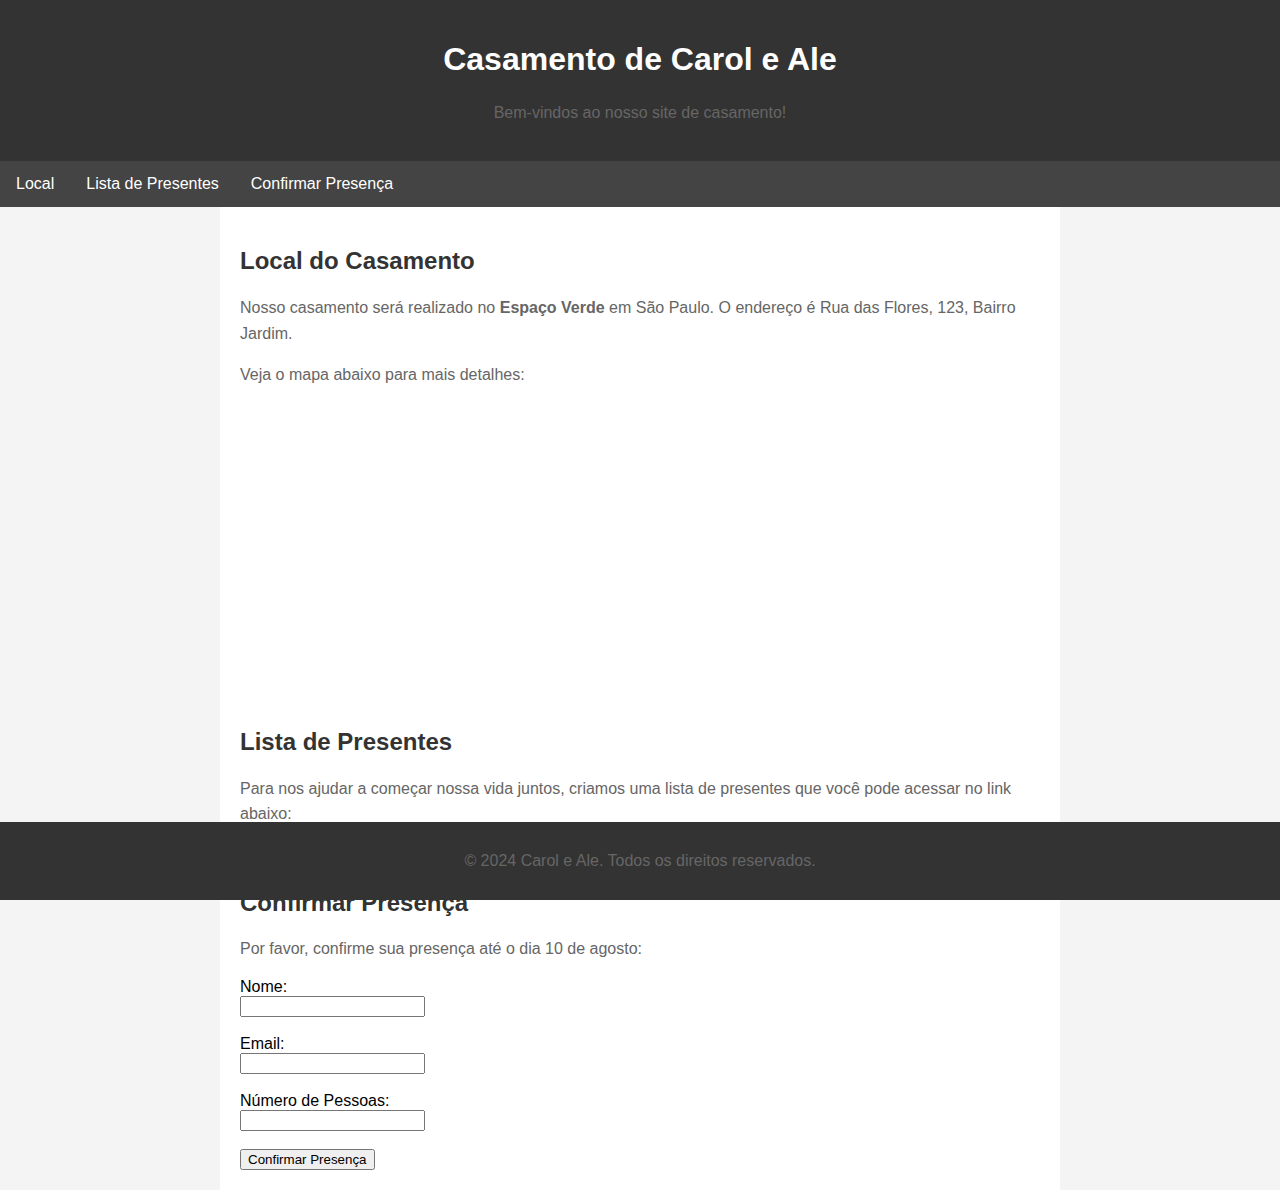
==== index.html @ 91be22ce "index" ====
<!DOCTYPE html>
<html lang="pt-BR">
<head>
    <meta charset="UTF-8">
    <meta name="viewport" content="width=device-width, initial-scale=1.0">
    <title>Casamento de Carol e Ale</title>
    <style>
        body {
            font-family: Arial, sans-serif;
            background-color: #f4f4f4;
            margin: 0;
            padding: 0;
        }
        header {
            background-color: #333;
            color: #fff;
            padding: 20px 0;
            text-align: center;
        }
        nav {
            background-color: #444;
            overflow: hidden;
        }
        nav a {
            float: left;
            display: block;
            color: #fff;
            text-align: center;
            padding: 14px 16px;
            text-decoration: none;
        }
        nav a:hover {
            background-color: #555;
        }
        .container {
            padding: 20px;
            max-width: 800px;
            margin: auto;
            background-color: #fff;
        }
        h2 {
            color: #333;
        }
        p {
            line-height: 1.6;
            color: #666;
        }
        .footer {
            background-color: #333;
            color: #fff;
            text-align: center;
            padding: 10px 0;
            position: fixed;
            bottom: 0;
            width: 100%;
        }
    </style>
</head>
<body>
    <header>
        <h1>Casamento de Carol e Ale</h1>
        <p>Bem-vindos ao nosso site de casamento!</p>
    </header>
    <nav>
        <a href="#local">Local</a>
        <a href="#lista-presentes">Lista de Presentes</a>
        <a href="#confirmar-presenca">Confirmar Presença</a>
    </nav>
    <div class="container">
        <section id="local">
            <h2>Local do Casamento</h2>
            <p>Nosso casamento será realizado no <strong>Espaço Verde</strong> em São Paulo. O endereço é Rua das Flores, 123, Bairro Jardim.</p>
            <p>Veja o mapa abaixo para mais detalhes:</p>
            <iframe src="https://www.google.com/maps/embed?pb=!1m18!1m12!1m3!1d3656.2138162584635!2d-46.65345868499118!3d-23.588334484673468!2m3!1f0!2f0!3f0!3m2!1i1024!2i768!4f13.1!3m3!1m2!1s0x94ce59c43c6c8b67%3A0x12b9e32c8c8c9d5f!2sAv.%20Paulista%2C%201000%20-%20Bela%20Vista%2C%20S%C3%A3o%20Paulo%20-%20SP%2C%2001310-100!5e0!3m2!1spt-BR!2sbr!4v1622713200754!5m2!1spt-BR!2sbr" width="100%" height="300" style="border:0;" allowfullscreen="" loading="lazy"></iframe>
        </section>

        <section id="lista-presentes">
            <h2>Lista de Presentes</h2>
            <p>Para nos ajudar a começar nossa vida juntos, criamos uma lista de presentes que você pode acessar no link abaixo:</p>
            <p><a href="https://www.example.com/lista-de-presentes" target="_blank">Ver Lista de Presentes</a></p>
        </section>

        <section id="confirmar-presenca">
            <h2>Confirmar Presença</h2>
            <p>Por favor, confirme sua presença até o dia 10 de agosto:</p>
            <form action="https://www.example.com/confirmar-presenca" method="post">
                <label for="nome">Nome:</label><br>
                <input type="text" id="nome" name="nome" required><br><br>
                <label for="email">Email:</label><br>
                <input type="email" id="email" name="email" required><br><br>
                <label for="numero-pessoas">Número de Pessoas:</label><br>
                <input type="number" id="numero-pessoas" name="numero-pessoas" min="1" required><br><br>
                <input type="submit" value="Confirmar Presença">
            </form>
        </section>
    </div>
    <div class="footer">
        <p>&copy; 2024 Carol e Ale. Todos os direitos reservados.</p>
    </div>
</body>
</html>
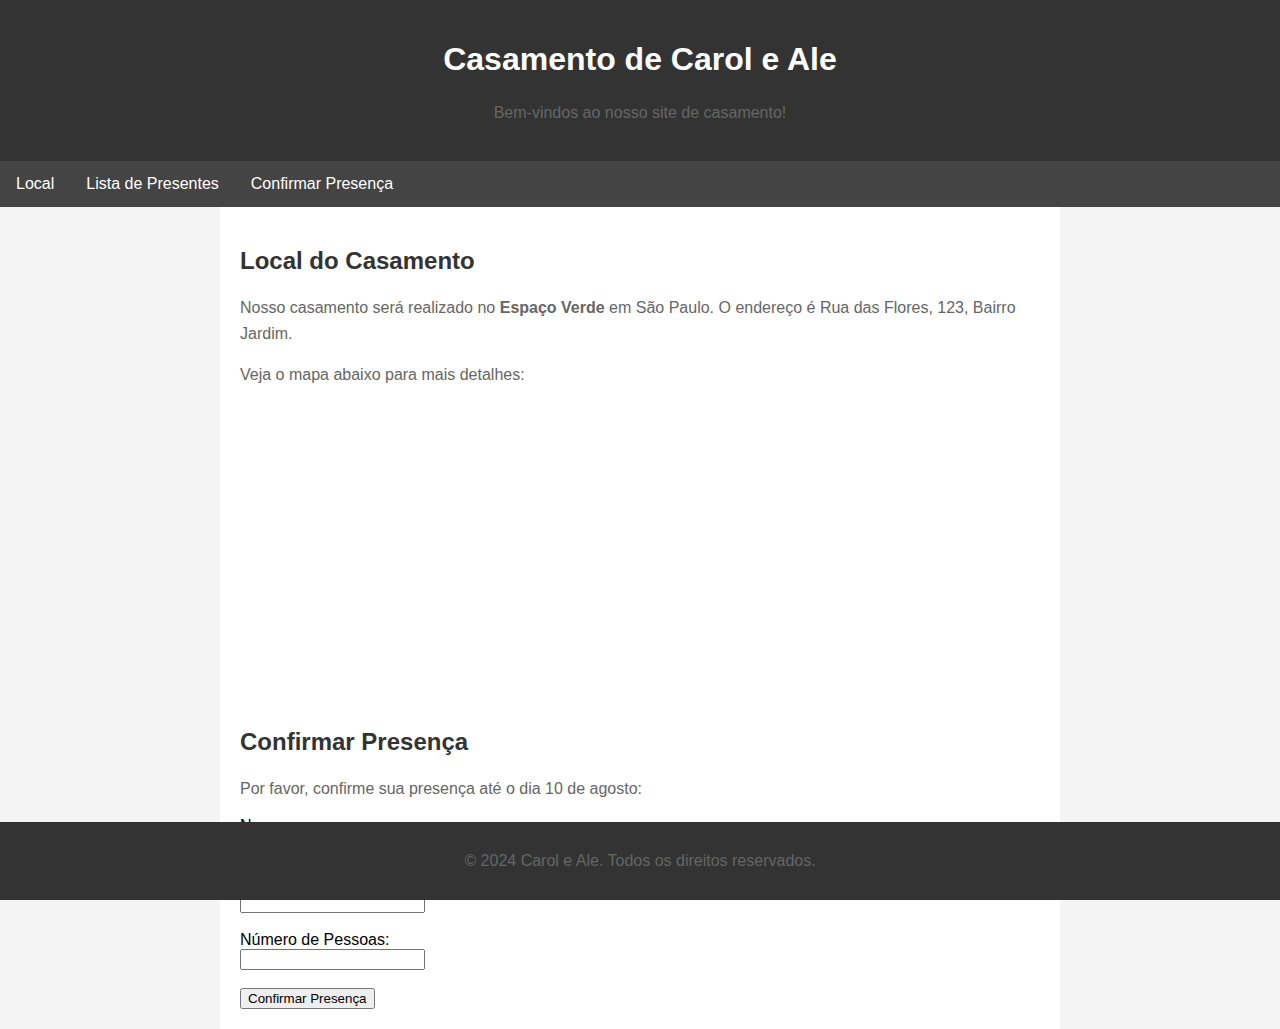
==== commit 4491a0e5: "lista presentes" ====
--- a/index.html
+++ b/index.html
@@ -63,7 +63,7 @@
     </header>
     <nav>
         <a href="#local">Local</a>
-        <a href="#lista-presentes">Lista de Presentes</a>
+        <a href="lista-de-presentes.html">Lista de Presentes</a>
         <a href="#confirmar-presenca">Confirmar Presença</a>
     </nav>
     <div class="container">
@@ -72,12 +72,6 @@
             <p>Nosso casamento será realizado no <strong>Espaço Verde</strong> em São Paulo. O endereço é Rua das Flores, 123, Bairro Jardim.</p>
             <p>Veja o mapa abaixo para mais detalhes:</p>
             <iframe src="https://www.google.com/maps/embed?pb=!1m18!1m12!1m3!1d3656.2138162584635!2d-46.65345868499118!3d-23.588334484673468!2m3!1f0!2f0!3f0!3m2!1i1024!2i768!4f13.1!3m3!1m2!1s0x94ce59c43c6c8b67%3A0x12b9e32c8c8c9d5f!2sAv.%20Paulista%2C%201000%20-%20Bela%20Vista%2C%20S%C3%A3o%20Paulo%20-%20SP%2C%2001310-100!5e0!3m2!1spt-BR!2sbr!4v1622713200754!5m2!1spt-BR!2sbr" width="100%" height="300" style="border:0;" allowfullscreen="" loading="lazy"></iframe>
-        </section>
-
-        <section id="lista-presentes">
-            <h2>Lista de Presentes</h2>
-            <p>Para nos ajudar a começar nossa vida juntos, criamos uma lista de presentes que você pode acessar no link abaixo:</p>
-            <p><a href="https://www.example.com/lista-de-presentes" target="_blank">Ver Lista de Presentes</a></p>
         </section>
 
         <section id="confirmar-presenca">
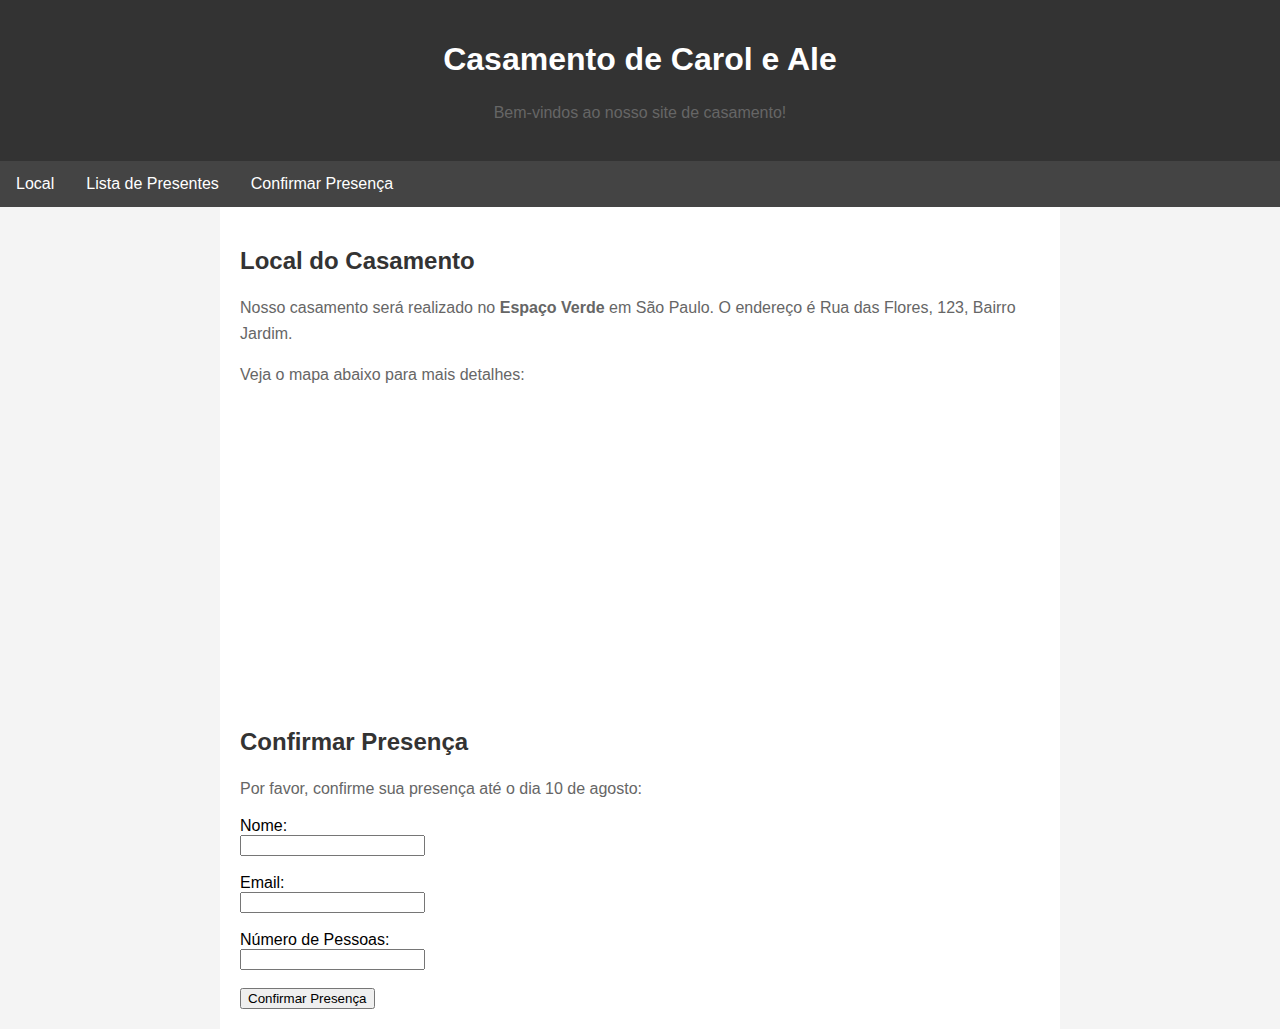
==== commit df7c3a14: "update" ====
--- a/index.html
+++ b/index.html
@@ -51,7 +51,7 @@
             text-align: center;
             padding: 10px 0;
             position: fixed;
-            bottom: 0;
+            /*bottom: 0;*/
             width: 100%;
         }
     </style>
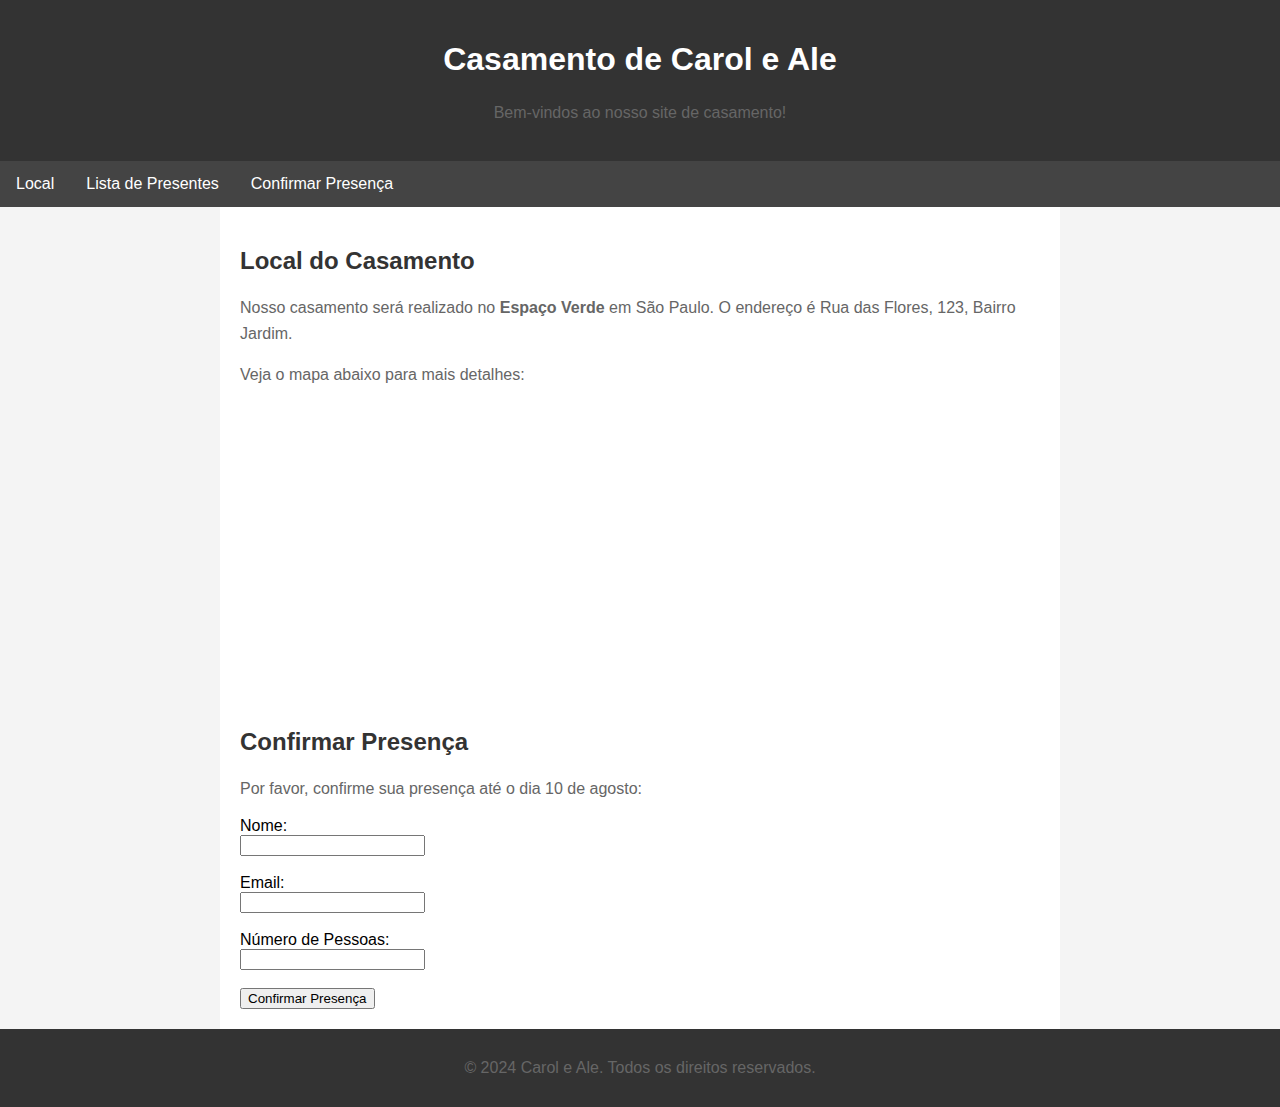
==== commit c4dd2b22: "Update index.html" ====
--- a/index.html
+++ b/index.html
@@ -50,8 +50,6 @@
             color: #fff;
             text-align: center;
             padding: 10px 0;
-            position: fixed;
-            /*bottom: 0;*/
             width: 100%;
         }
     </style>
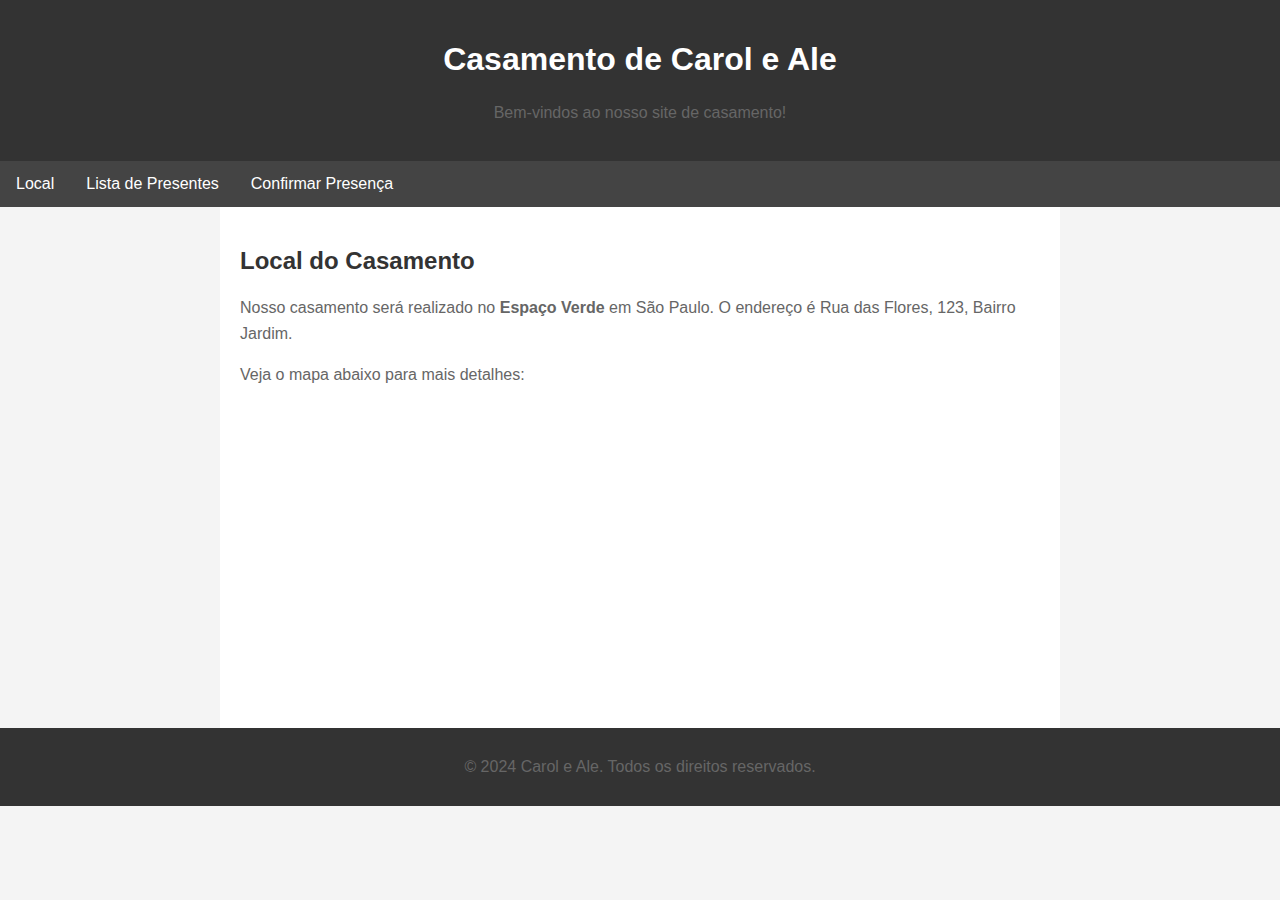
==== commit 205669ca: "UPDATE" ====
--- a/index.html
+++ b/index.html
@@ -4,55 +4,7 @@
     <meta charset="UTF-8">
     <meta name="viewport" content="width=device-width, initial-scale=1.0">
     <title>Casamento de Carol e Ale</title>
-    <style>
-        body {
-            font-family: Arial, sans-serif;
-            background-color: #f4f4f4;
-            margin: 0;
-            padding: 0;
-        }
-        header {
-            background-color: #333;
-            color: #fff;
-            padding: 20px 0;
-            text-align: center;
-        }
-        nav {
-            background-color: #444;
-            overflow: hidden;
-        }
-        nav a {
-            float: left;
-            display: block;
-            color: #fff;
-            text-align: center;
-            padding: 14px 16px;
-            text-decoration: none;
-        }
-        nav a:hover {
-            background-color: #555;
-        }
-        .container {
-            padding: 20px;
-            max-width: 800px;
-            margin: auto;
-            background-color: #fff;
-        }
-        h2 {
-            color: #333;
-        }
-        p {
-            line-height: 1.6;
-            color: #666;
-        }
-        .footer {
-            background-color: #333;
-            color: #fff;
-            text-align: center;
-            padding: 10px 0;
-            width: 100%;
-        }
-    </style>
+    <link rel="stylesheet" href="styles.css">
 </head>
 <body>
     <header>
@@ -62,7 +14,7 @@
     <nav>
         <a href="#local">Local</a>
         <a href="lista-de-presentes.html">Lista de Presentes</a>
-        <a href="#confirmar-presenca">Confirmar Presença</a>
+        <a href="confirmar-presenca.html">Confirmar Presença</a>
     </nav>
     <div class="container">
         <section id="local">
@@ -71,20 +23,6 @@
             <p>Veja o mapa abaixo para mais detalhes:</p>
             <iframe src="https://www.google.com/maps/embed?pb=!1m18!1m12!1m3!1d3656.2138162584635!2d-46.65345868499118!3d-23.588334484673468!2m3!1f0!2f0!3f0!3m2!1i1024!2i768!4f13.1!3m3!1m2!1s0x94ce59c43c6c8b67%3A0x12b9e32c8c8c9d5f!2sAv.%20Paulista%2C%201000%20-%20Bela%20Vista%2C%20S%C3%A3o%20Paulo%20-%20SP%2C%2001310-100!5e0!3m2!1spt-BR!2sbr!4v1622713200754!5m2!1spt-BR!2sbr" width="100%" height="300" style="border:0;" allowfullscreen="" loading="lazy"></iframe>
         </section>
-
-        <section id="confirmar-presenca">
-            <h2>Confirmar Presença</h2>
-            <p>Por favor, confirme sua presença até o dia 10 de agosto:</p>
-            <form action="https://www.example.com/confirmar-presenca" method="post">
-                <label for="nome">Nome:</label><br>
-                <input type="text" id="nome" name="nome" required><br><br>
-                <label for="email">Email:</label><br>
-                <input type="email" id="email" name="email" required><br><br>
-                <label for="numero-pessoas">Número de Pessoas:</label><br>
-                <input type="number" id="numero-pessoas" name="numero-pessoas" min="1" required><br><br>
-                <input type="submit" value="Confirmar Presença">
-            </form>
-        </section>
     </div>
     <div class="footer">
         <p>&copy; 2024 Carol e Ale. Todos os direitos reservados.</p>
--- a/styles.css
+++ b/styles.css
@@ -0,0 +1,69 @@
+/* styles.css */
+
+body {
+    font-family: Arial, sans-serif;
+    background-color: #f4f4f4;
+    margin: 0;
+    padding: 0;
+}
+
+header {
+    background-color: #333;
+    color: #fff;
+    padding: 20px 0;
+    text-align: center;
+}
+
+nav {
+    background-color: #444;
+    overflow: hidden;
+}
+
+nav a {
+    float: left;
+    display: block;
+    color: #fff;
+    text-align: center;
+    padding: 14px 16px;
+    text-decoration: none;
+}
+
+nav a:hover {
+    background-color: #555;
+}
+
+.container {
+    padding: 20px;
+    max-width: 800px;
+    margin: auto;
+    background-color: #fff;
+}
+
+h2 {
+    color: #333;
+}
+
+p {
+    line-height: 1.6;
+    color: #666;
+}
+
+.presentes {
+    list-style: none;
+    padding: 0;
+}
+
+.presente {
+    background-color: #eaeaea;
+    margin: 10px 0;
+    padding: 15px;
+    border-radius: 5px;
+}
+
+.footer {
+    background-color: #333;
+    color: #fff;
+    text-align: center;
+    padding: 10px 0;
+    width: 100%;
+}
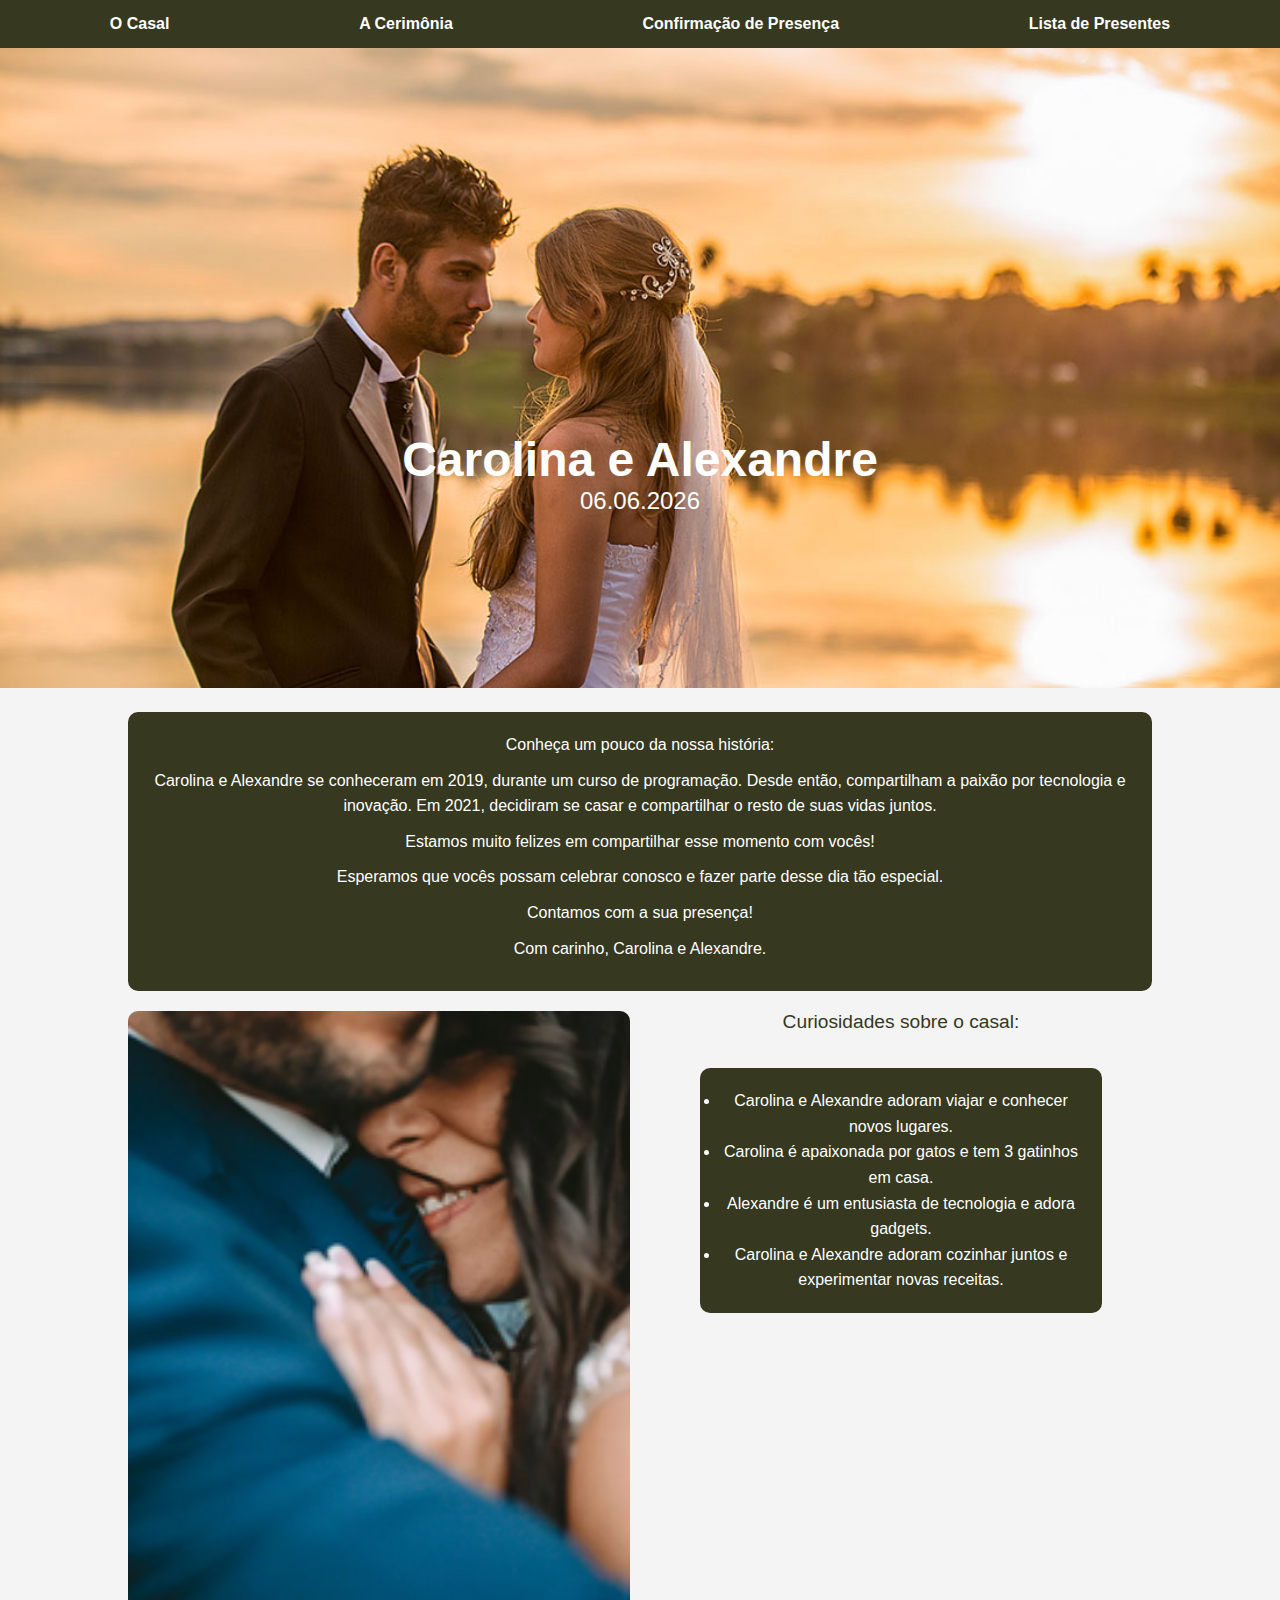
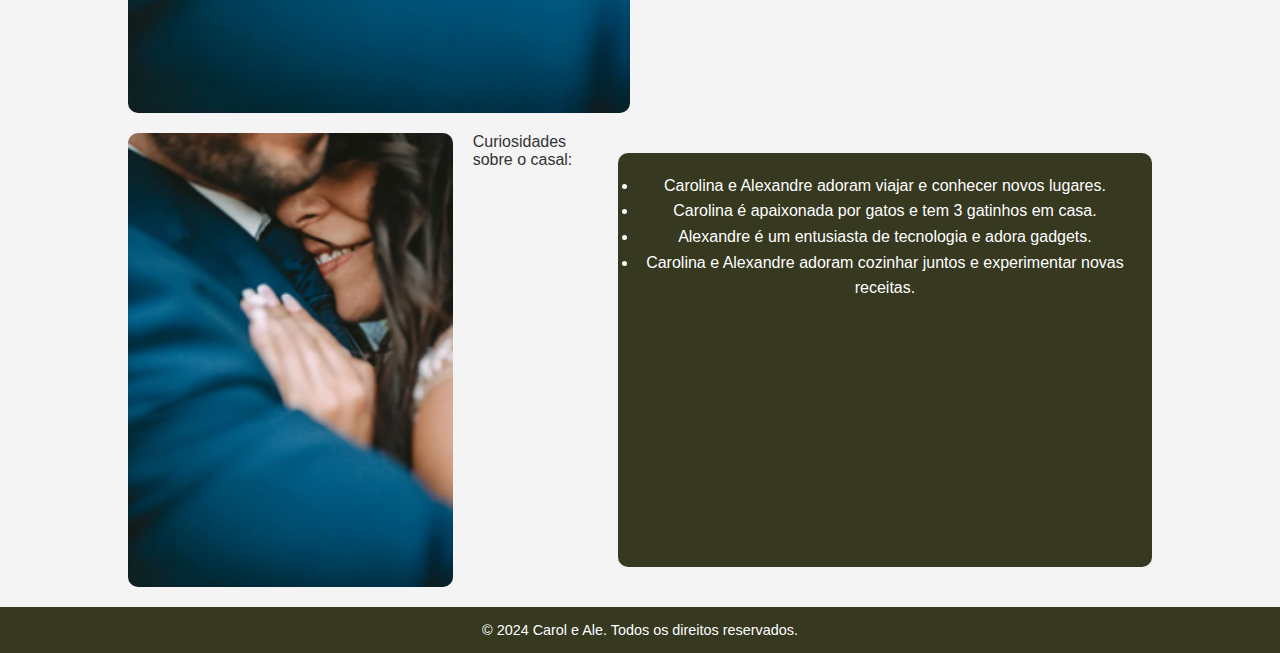
==== commit 7a0958bd: "att" ====
--- a/index.html
+++ b/index.html
@@ -8,22 +8,66 @@
 </head>
 <body>
     <header>
-        <h1>Casamento de Carol e Ale</h1>
-        <p>Bem-vindos ao nosso site de casamento!</p>
+        <nav>
+            <a href="#ocasal">O Casal</a>
+            <a href="#acerimonia">A Cerimônia</a>
+            <a href="confirmar-presenca.html">Confirmação de Presença</a>
+            <a href="lista-de-presentes.html">Lista de Presentes</a>
+        </nav>
     </header>
-    <nav>
-        <a href="#local">Local</a>
-        <a href="lista-de-presentes.html">Lista de Presentes</a>
-        <a href="confirmar-presenca.html">Confirmar Presença</a>
-    </nav>
-    <div class="container">
-        <section id="local">
-            <h2>Local do Casamento</h2>
-            <p>Nosso casamento será realizado no <strong>Espaço Verde</strong> em São Paulo. O endereço é Rua das Flores, 123, Bairro Jardim.</p>
-            <p>Veja o mapa abaixo para mais detalhes:</p>
-            <iframe src="https://www.google.com/maps/embed?pb=!1m18!1m12!1m3!1d3656.2138162584635!2d-46.65345868499118!3d-23.588334484673468!2m3!1f0!2f0!3f0!3m2!1i1024!2i768!4f13.1!3m3!1m2!1s0x94ce59c43c6c8b67%3A0x12b9e32c8c8c9d5f!2sAv.%20Paulista%2C%201000%20-%20Bela%20Vista%2C%20S%C3%A3o%20Paulo%20-%20SP%2C%2001310-100!5e0!3m2!1spt-BR!2sbr!4v1622713200754!5m2!1spt-BR!2sbr" width="100%" height="300" style="border:0;" allowfullscreen="" loading="lazy"></iframe>
+
+    <section id="foto-casal">
+        <img src="foto-casal.jpg" alt="Foto de Carolina e Alexandre">
+        <div class="overlay">
+            <h1>Carolina e Alexandre</h1>
+            <p>06.06.2026</p>
+        </div>
+    </section>
+
+    <div class="container-custom">
+        <section id="história">
+            <p>Conheça um pouco da nossa história:</p>
+            <p>Carolina e Alexandre se conheceram em 2019, durante um curso de programação. Desde então, compartilham a paixão por tecnologia e inovação. Em 2021, decidiram se casar e compartilhar o resto de suas vidas juntos.</p>
+            <p>Estamos muito felizes em compartilhar esse momento com vocês!</p>
+            <p>Esperamos que vocês possam celebrar conosco e fazer parte desse dia tão especial.</p>
+            <p>Contamos com a sua presença!</p>
+            <p>Com carinho, Carolina e Alexandre.</p>
         </section>
     </div>
+
+    <div class="container-foto">
+        <img src="curiosidades.png" alt="Foto de Carolina e Alexandre">
+        <div class="container-texto">
+            <p>Curiosidades sobre o casal:</p>
+            <div class="container-custom">
+                <section id="curiosidades">
+                    <ul>
+                        <li>Carolina e Alexandre adoram viajar e conhecer novos lugares.</li>
+                        <li>Carolina é apaixonada por gatos e tem 3 gatinhos em casa.</li>
+                        <li>Alexandre é um entusiasta de tecnologia e adora gadgets.</li>
+                        <li>Carolina e Alexandre adoram cozinhar juntos e experimentar novas receitas.</li>
+                    </ul>
+                </section>
+            </div>
+        </div>
+    </div>
+    
+
+    <div class="container-foto">
+        <img src="curiosidades.png" alt="Foto de Carolina e Alexandre">
+        <p>Curiosidades sobre o casal:</p>
+        <div class="container-custom">
+            <section id="curiosidades">
+                <ul>
+                    <li>Carolina e Alexandre adoram viajar e conhecer novos lugares.</li>
+                    <li>Carolina é apaixonada por gatos e tem 3 gatinhos em casa.</li>
+                    <li>Alexandre é um entusiasta de tecnologia e adora gadgets.</li>
+                    <li>Carolina e Alexandre adoram cozinhar juntos e experimentar novas receitas.</li>
+                </ul>
+            </section>
+        </div>
+    </div>
+    
     <div class="footer">
         <p>&copy; 2024 Carol e Ale. Todos os direitos reservados.</p>
     </div>
--- a/styles.css
+++ b/styles.css
@@ -1,69 +1,143 @@
-/* styles.css */
+/* Reset básico */
+* {
+    margin: 0;
+    padding: 0;
+    box-sizing: border-box;
+}
 
 body {
     font-family: Arial, sans-serif;
+    color: #333;
     background-color: #f4f4f4;
     margin: 0;
     padding: 0;
 }
 
+/* Header */
 header {
-    background-color: #333;
-    color: #fff;
-    padding: 20px 0;
+    background-color: #36381f;
+    color: white;
+    padding: 15px;
     text-align: center;
 }
 
+header h1 {
+    font-size: 2em;
+    margin-bottom: 10px;
+}
+
+header p {
+    font-size: 1.1em;
+}
+
 nav {
-    background-color: #444;
-    overflow: hidden;
+        /*space between*/
+        display: flex;
+        justify-content: space-around;
+        align-items: center;
 }
 
 nav a {
-    float: left;
-    display: block;
-    color: #fff;
-    text-align: center;
-    padding: 14px 16px;
+    color: white;
+    margin: 0 15px;
     text-decoration: none;
+    font-weight: bold;
+    font-size: 1em;
 }
 
 nav a:hover {
-    background-color: #555;
+    text-decoration: underline;
 }
 
-.container {
-    padding: 20px;
-    max-width: 800px;
-    margin: auto;
-    background-color: #fff;
+/* Seção da foto do casal */
+section#foto-casal {
+    text-align: center;
+    position: relative;
 }
 
-h2 {
-    color: #333;
+section#foto-casal img {
+    width: 100%;
 }
 
-p {
-    line-height: 1.6;
-    color: #666;
+section#foto-casal .overlay {
+    position: absolute;
+    top: 0;
+    left: 50%;
+    transform: translateX(-50%);
+    color: white;
+    text-align: center;
+    padding-top: 30%;
+    width: 100%;
 }
 
-.presentes {
-    list-style: none;
-    padding: 0;
+section#foto-casal .overlay h1 {
+    font-size: 3em;
+    font-weight: bold;
 }
 
-.presente {
-    background-color: #eaeaea;
-    margin: 10px 0;
-    padding: 15px;
-    border-radius: 5px;
+section#foto-casal .overlay p {
+    font-size: 1.5em;
 }
 
+/* Container principal */
+.container {
+    max-width: 1000px;
+    margin: 20px auto;
+    padding: 0 20px;
+}
+
+/* Estilo para a nova seção com fundo, largura e bordas arredondadas */
+.container-custom {
+    background-color: #36381f;
+    color: white;
+    width: 80%;
+    margin: 20px auto;
+    padding: 20px;
+    border-radius: 10px;
+    text-align: center;
+    line-height: 1.6;
+}
+
+.container-custom p {
+    margin-bottom: 10px;
+}
+
+/* Layout da foto e curiosidades em duas colunas */
+.container-foto {
+    display: flex;
+    max-width: 80%;
+    margin: 20px auto;
+    gap: 20px;
+}
+
+.container-foto img {
+    width: 50%;
+    border-radius: 10px;
+}
+
+/* Estilo para a seção de curiosidades */
+.container-texto {
+    display: flex;
+    flex-direction: column;
+    width: 50%;
+}
+
+.container-texto p {
+    font-size: 1.2em;
+    margin-bottom: 15px;
+    color: #36381f;
+    text-align: center;
+}
+
+/* Footer */
 .footer {
-    background-color: #333;
-    color: #fff;
+    background-color: #36381f;
+    color: white;
     text-align: center;
     padding: 10px 0;
-    width: 100%;
+    font-size: 0.9em;
 }
+
+.footer p {
+    margin: 5px;
+}
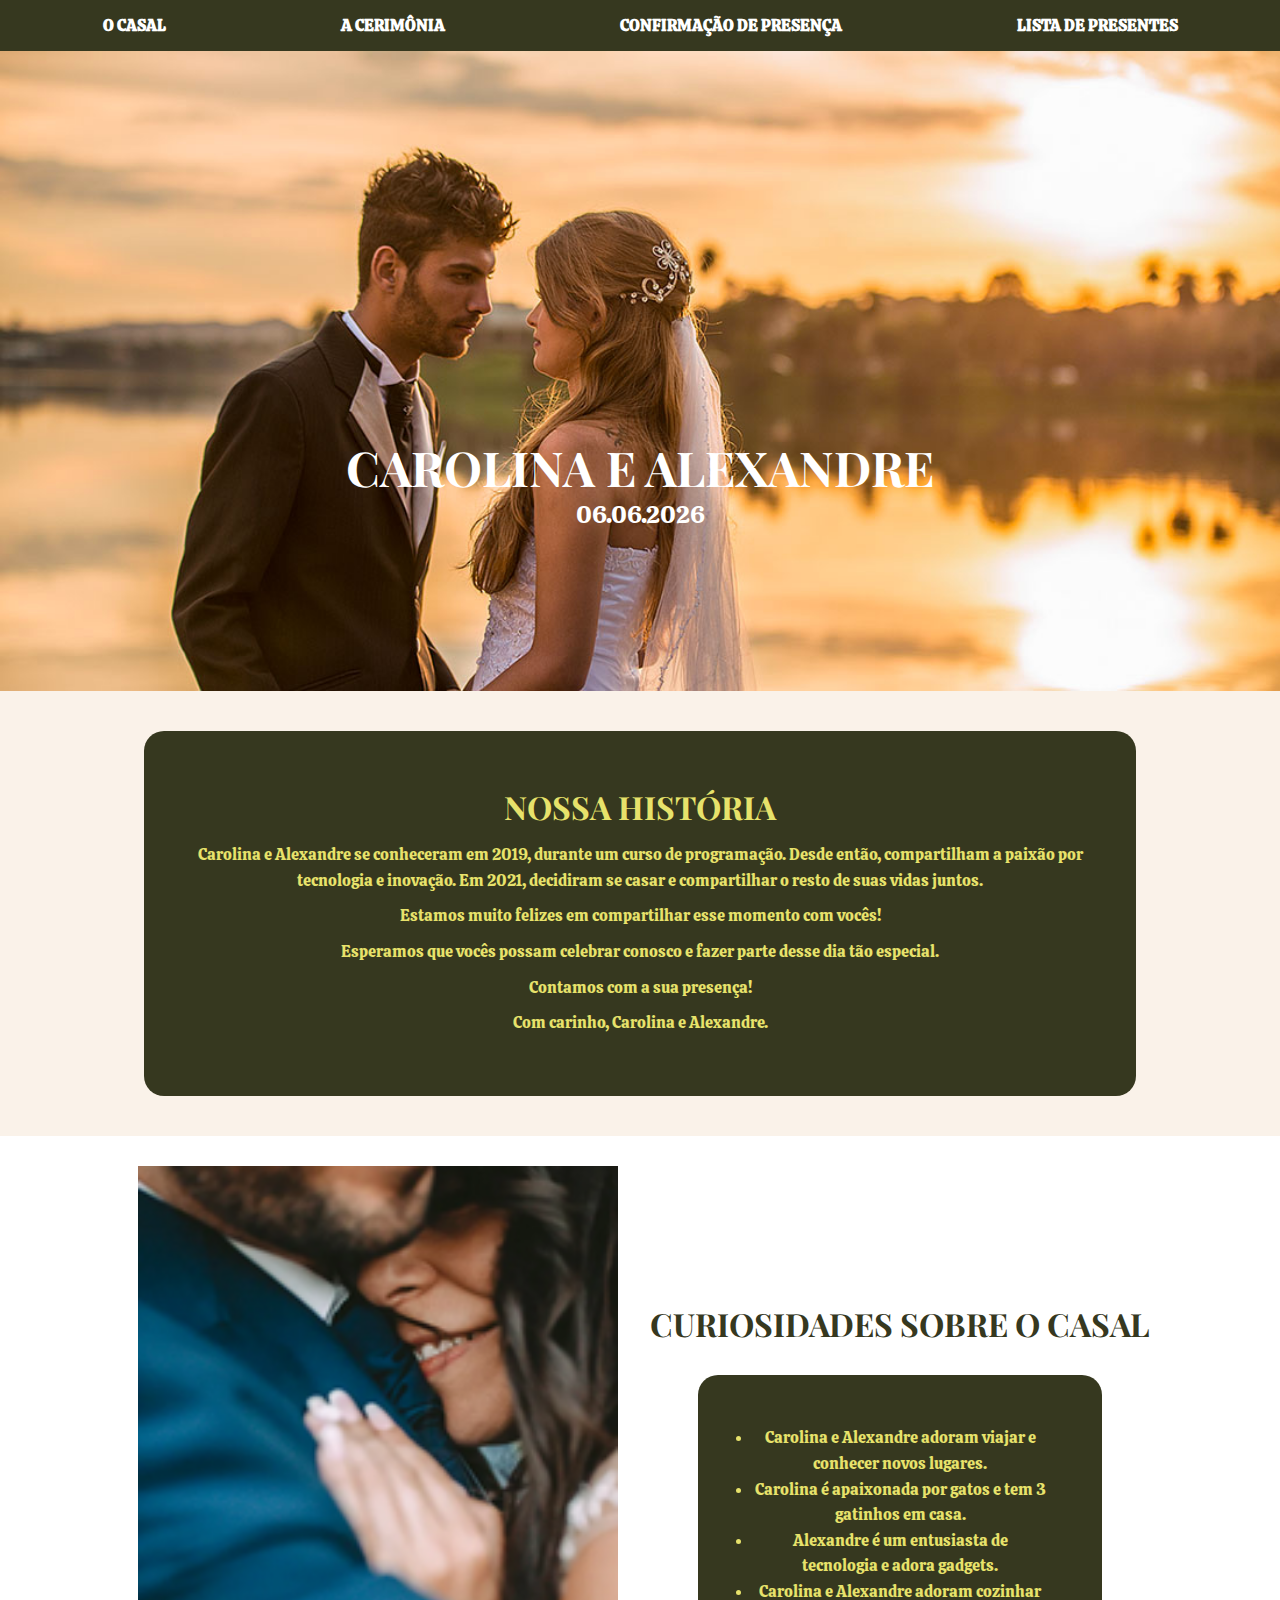
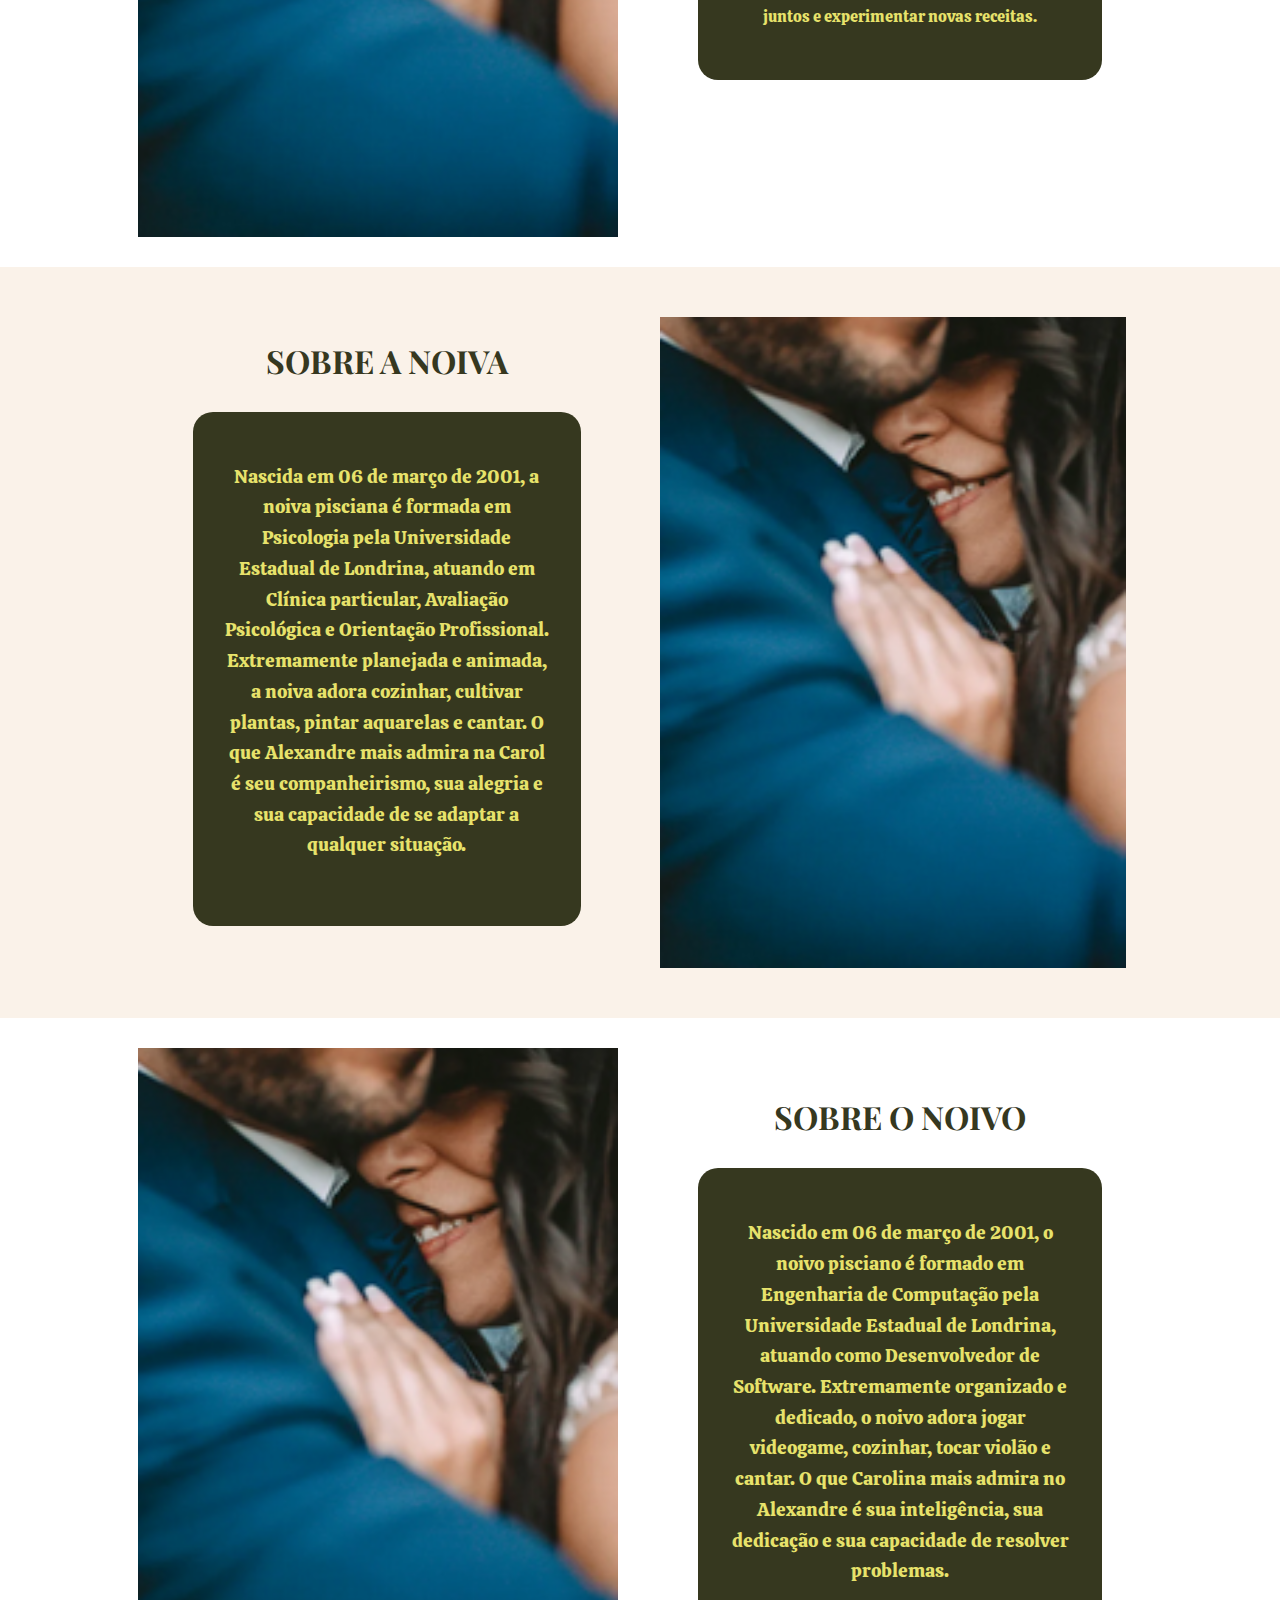
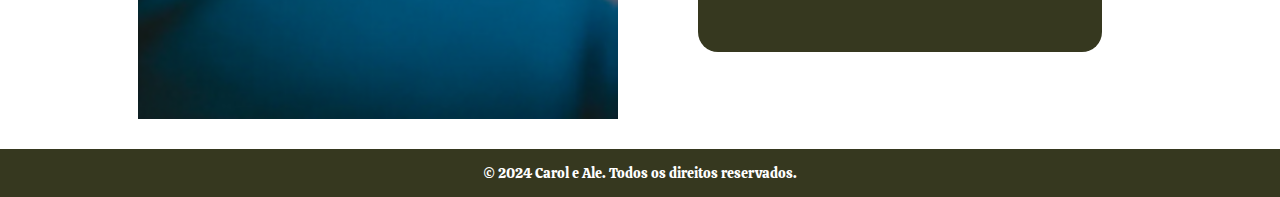
==== commit e20cd4c7: "att" ====
--- a/index.html
+++ b/index.html
@@ -5,6 +5,7 @@
     <meta name="viewport" content="width=device-width, initial-scale=1.0">
     <title>Casamento de Carol e Ale</title>
     <link rel="stylesheet" href="styles.css">
+    <link href="https://fonts.googleapis.com/css2?family=Calistoga&family=Playfair+Display:wght@700&display=swap" rel="stylesheet">
 </head>
 <body>
     <header>
@@ -24,52 +25,82 @@
         </div>
     </section>
 
-    <div class="container-custom">
-        <section id="história">
-            <p>Conheça um pouco da nossa história:</p>
+    <section id="história">
+        <div class="container-custom">
+            <h2>Nossa História</h2>
             <p>Carolina e Alexandre se conheceram em 2019, durante um curso de programação. Desde então, compartilham a paixão por tecnologia e inovação. Em 2021, decidiram se casar e compartilhar o resto de suas vidas juntos.</p>
             <p>Estamos muito felizes em compartilhar esse momento com vocês!</p>
             <p>Esperamos que vocês possam celebrar conosco e fazer parte desse dia tão especial.</p>
             <p>Contamos com a sua presença!</p>
             <p>Com carinho, Carolina e Alexandre.</p>
-        </section>
-    </div>
+        </div>
+    </section>
 
-    <div class="container-foto">
-        <img src="curiosidades.png" alt="Foto de Carolina e Alexandre">
-        <div class="container-texto">
-            <p>Curiosidades sobre o casal:</p>
-            <div class="container-custom">
-                <section id="curiosidades">
-                    <ul>
-                        <li>Carolina e Alexandre adoram viajar e conhecer novos lugares.</li>
-                        <li>Carolina é apaixonada por gatos e tem 3 gatinhos em casa.</li>
-                        <li>Alexandre é um entusiasta de tecnologia e adora gadgets.</li>
-                        <li>Carolina e Alexandre adoram cozinhar juntos e experimentar novas receitas.</li>
-                    </ul>
+    <section id="curiosidades">
+        <div class="container-foto">
+            <img src="curiosidades.png" alt="Foto de Carolina e Alexandre">
+            <div class="container-texto">
+                <h2>Curiosidades sobre o casal</h2>
+                <section class="container-custom">
+                    <div id="curiosidades">
+                        <ul>
+                            <li>Carolina e Alexandre adoram viajar e conhecer novos lugares.</li>
+                            <li>Carolina é apaixonada por gatos e tem 3 gatinhos em casa.</li>
+                            <li>Alexandre é um entusiasta de tecnologia e adora gadgets.</li>
+                            <li>Carolina e Alexandre adoram cozinhar juntos e experimentar novas receitas.</li>
+                        </ul>
+                    </div>
                 </section>
             </div>
         </div>
-    </div>
-    
+    </section>
 
-    <div class="container-foto">
-        <img src="curiosidades.png" alt="Foto de Carolina e Alexandre">
-        <p>Curiosidades sobre o casal:</p>
-        <div class="container-custom">
-            <section id="curiosidades">
-                <ul>
-                    <li>Carolina e Alexandre adoram viajar e conhecer novos lugares.</li>
-                    <li>Carolina é apaixonada por gatos e tem 3 gatinhos em casa.</li>
-                    <li>Alexandre é um entusiasta de tecnologia e adora gadgets.</li>
-                    <li>Carolina e Alexandre adoram cozinhar juntos e experimentar novas receitas.</li>
-                </ul>
-            </section>
+    <section id="noiva">
+        <div class="container-foto">
+            <img src="curiosidades.png" alt="Foto de Carolina e Alexandre">
+            <div class="container-texto">
+                <h2>sobre a noiva</h2>
+                <section class="container-custom">
+                        <p> Nascida em 06 de março de 2001, a noiva
+                            pisciana é formada em Psicologia pela
+                            Universidade Estadual de Londrina,
+                            atuando em Clínica particular, Avaliação
+                            Psicológica e Orientação Profissional.
+                            Extremamente planejada e animada, a
+                            noiva adora cozinhar, cultivar plantas,
+                            pintar aquarelas e cantar. O que Alexandre
+                            mais admira na Carol é seu companheirismo,
+                            sua alegria e sua capacidade de se
+                            adaptar a qualquer situação. 
+                        </p>                            
+                </section>
+            </div>
         </div>
-    </div>
-    
+    </section>
+
+    <section id="noivo">
+        <div class="container-foto">
+            <img src="curiosidades.png" alt="Foto de Carolina e Alexandre">
+            <div class="container-texto">
+                <h2>sobre o noivo</h2>
+                <section class="container-custom">
+                        <p> Nascido em 06 de março de 2001, o noivo
+                            pisciano é formado em Engenharia de
+                            Computação pela Universidade Estadual
+                            de Londrina, atuando como Desenvolvedor
+                            de Software. Extremamente organizado e
+                            dedicado, o noivo adora jogar videogame,
+                            cozinhar, tocar violão e cantar. O que
+                            Carolina mais admira no Alexandre é sua
+                            inteligência, sua dedicação e sua
+                            capacidade de resolver problemas. 
+                        </p>                            
+                </section>
+            </div>
+        </div>
+
     <div class="footer">
         <p>&copy; 2024 Carol e Ale. Todos os direitos reservados.</p>
     </div>
 </body>
-</html>
+</html>--- a/styles.css
+++ b/styles.css
@@ -6,12 +6,20 @@
 }
 
 body {
-    font-family: Arial, sans-serif;
-    color: #333;
-    background-color: #f4f4f4;
+    font-family: 'Calistoga', sans-serif;
+    color: #e7e26b;
     margin: 0;
     padding: 0;
 }
+
+h2 {
+    color: #36381f;
+    text-transform: uppercase;    
+    font-family: 'Playfair Display', serif;
+    font-size: 2em;
+    margin-bottom: 10px;
+}
+
 
 /* Header */
 header {
@@ -24,6 +32,8 @@
 header h1 {
     font-size: 2em;
     margin-bottom: 10px;
+    font-family: 'Playfair Display', serif;
+    text-transform: uppercase;
 }
 
 header p {
@@ -31,10 +41,10 @@
 }
 
 nav {
-        /*space between*/
-        display: flex;
-        justify-content: space-around;
-        align-items: center;
+    display: flex;
+    justify-content: space-around;
+    align-items: center;
+    text-transform: uppercase;
 }
 
 nav a {
@@ -47,12 +57,14 @@
 
 nav a:hover {
     text-decoration: underline;
+    color:#e7e26b;
 }
 
 /* Seção da foto do casal */
 section#foto-casal {
     text-align: center;
     position: relative;
+    margin-bottom: -5px;
 }
 
 section#foto-casal img {
@@ -73,10 +85,26 @@
 section#foto-casal .overlay h1 {
     font-size: 3em;
     font-weight: bold;
+    font-family: 'Playfair Display', serif;
+    text-transform: uppercase;
 }
 
 section#foto-casal .overlay p {
     font-size: 1.5em;
+}
+
+section#história, section#noiva  {
+    background-color: #faf2e9;
+    padding: 20px;
+    text-align: center;
+}
+
+div#curiosidades {
+margin: 0 25px;
+}
+
+section#noiva > div.container-foto {
+    flex-direction: row-reverse;
 }
 
 /* Container principal */
@@ -89,13 +117,20 @@
 /* Estilo para a nova seção com fundo, largura e bordas arredondadas */
 .container-custom {
     background-color: #36381f;
-    color: white;
     width: 80%;
     margin: 20px auto;
-    padding: 20px;
-    border-radius: 10px;
+    padding: 50px 30px;
+    border-radius: 20px;
     text-align: center;
     line-height: 1.6;
+    color: #e7e26b;
+}
+.container-custom h2 {
+    color: #e7e26b;
+    text-transform: uppercase;    
+    font-family: 'Playfair Display', serif;
+    font-size: 2em;
+    margin-bottom: 10px;
 }
 
 .container-custom p {
@@ -105,28 +140,46 @@
 /* Layout da foto e curiosidades em duas colunas */
 .container-foto {
     display: flex;
+    flex-wrap: wrap;
     max-width: 80%;
     margin: 20px auto;
     gap: 20px;
+    text-align: center; /* Centraliza o texto */
 }
 
 .container-foto img {
-    width: 50%;
+    width: 100%;
+    max-width: 500px;
     border-radius: 10px;
+    flex: 1 1 100%;
+    padding: 10px; /* Adiciona padding */
+    margin: 0 auto; /* Centraliza a imagem */
 }
 
-/* Estilo para a seção de curiosidades */
 .container-texto {
     display: flex;
     flex-direction: column;
-    width: 50%;
+    flex: 1 1 100%;
+    text-align: center; /* Centraliza o texto */
+    justify-content: center;
 }
 
 .container-texto p {
     font-size: 1.2em;
     margin-bottom: 15px;
-    color: #36381f;
-    text-align: center;
+    text-align: center; /* Centraliza o texto */
+}
+
+/* Media queries para responsividade */
+@media (min-width: 768px) {
+    .container-foto {
+        flex-wrap: nowrap;
+    }
+
+    .container-foto img,
+    .container-texto {
+        flex: 1 1 50%;
+    }
 }
 
 /* Footer */
@@ -140,4 +193,4 @@
 
 .footer p {
     margin: 5px;
-}
+}